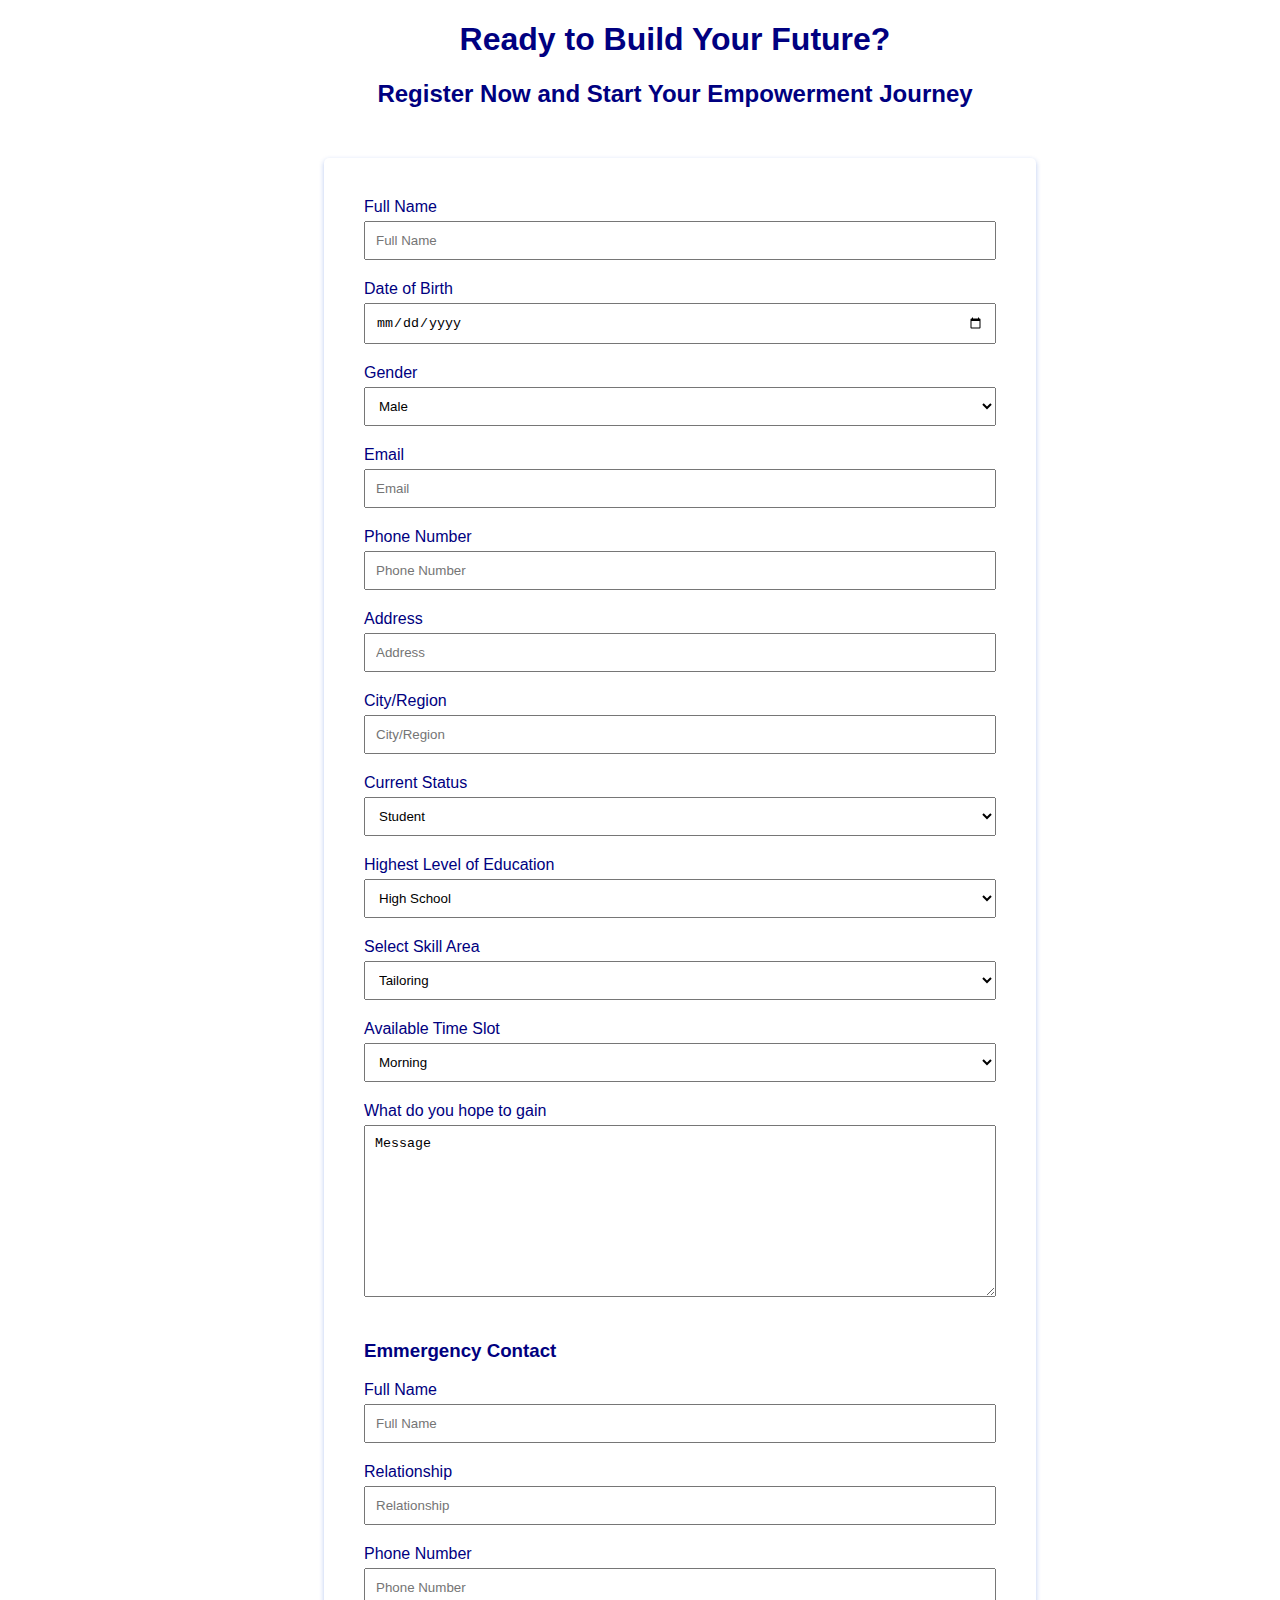
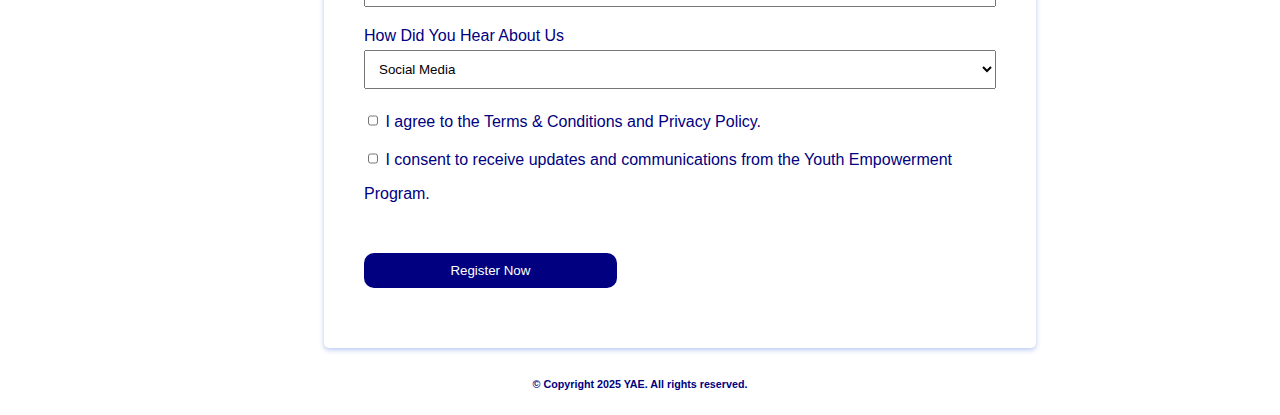
==== register.html @ e22ff188 "my capstone" ====
<!DOCTYPE html>
<html lang="en">
<head>
  <meta charset="UTF-8">
  <meta name="viewport" content="width=device-width, initial-scale=1.0">
  <title>YAE Register Form</title>
  <link rel="stylesheet" href="style.css">
  <link rel="icon" type="image/x-icon" href="images/1736949590211.png">
</head>
<body>
  <div class="reg">
    <h1>Ready to Build Your Future?</h1>
    <h2>Register Now and Start Your Empowerment Journey</h2>
  </div>
  <form class="reg-form">
    <label for="fname">Full Name</label>
    <input type="text" placeholder="Full Name" id="fname" name="fname">
    <br>
    <label for="dob">Date of Birth</label>
    <input type="date" id="dob" name="dob">
    <br>
   
    <label for="gender">Gender</label><br>
    <select id="gender" name="gender">
      <option value="Male">Male</option>
      <option value="Female">Female</option>
    </select>
    <br>
    <label for="email">Email</label>
    <input type="email" id="email" name="email" placeholder="Email">
    <br>
    <label for="pnumber">Phone Number</label>
    <input type="number" id="pnumber" name="pnumber" placeholder="Phone Number">
    <br>
    <label for="address">Address</label>
    <input type="text" id="address" name="address" placeholder="Address">
    <br>
    <label for="C&R">City/Region</label>
    <input type="text" id="C&R" name="C&R" placeholder="City/Region">
    <br>
   
    <label for="status">Current Status</label><br>
    <select id="status" name="status">
      <option value="student"> Student</option>
      <option value="graduate"> Graduate</option>
      <option value="job seeker"> Job Seeker</option>
      <option value="employed"> Employed</option>
      <option value="Entrepreneur">Entrepreneur</option>
    </select>
    <br>
    <label for="status">Highest Level of Education</label><br>
    <select id="status" name="status">
      <option value="High School">High School</option>
      <option value=" Diploma"> Diploma</option>
      <option value=" Bachelor's">  Bachelor's</option>
      <option value="employed"> Employed</option>
      <option value="Entrepreneur">Entrepreneur</option>
    </select>
    <br>
    <label for="interest">Select Skill Area</label><br>
    <select id="interest" name="interest">
      <option value="tailoring">Tailoring</option>
      <option value="hair dressing">Hair Dressing</option>
      <option value="tyedye">Tye Dye</option>
      <option value="Catering">Catering</option>
      <option value="pastries">Pastries</option>
      <option value="makeup">Make Up</option>
      <option value="coding"> Coding</option>
      <option value="interior">Interior DEsign</option>
    </select>
    <br>
    <label for="time-slot">Available Time Slot</label><br>
    <select id="time-slot" name="time-slot">
      <option value="morning">Morning</option>
      <option value="afternoon">Afternoon</option>
    </select>
    <br>
    <label for="hope">What do you hope to gain</label><br>
    <textarea rows="10" cols="30" name="placeholder" >Message</textarea>
    <br>
    <h3>Emmergency Contact</h3>
    <label for="fname">Full Name</label>
    <input type="text" placeholder="Full Name" id="fname" name="fname">
    <br>
    <label for="rlsp">Relationship</label>
    <input type="text" placeholder="Relationship" id="rlsp" name="rlsp">
    <br>
    <label for="pnumber">Phone Number</label>
    <input type="number" id="pnumber" name="pnumber" placeholder="Phone Number">
    <br>
    <label for="get-info">How Did You Hear About Us</label><br>
    <select id="get-info" name="get-info">
      <option value="social"> Social Media</option>
      <option value="family">Family</option>
      <option value="friend">Friend</option>
      <option value="radio">Radio</option>
      <option value="community">Community Event</option>
      <option value="other">Other</option>
    </select>
    <br>
    <input type="checkbox" id="terms" value="terms" name="terms and condition" required>
    <label for="terms">I agree to the Terms & Conditions and Privacy Policy.</label>
    <br>
    <input type="checkbox" id="consent" value="consent" name="consent" required>
    <label for="consent"> I consent to receive updates and communications from the Youth Empowerment Program.</label>
    <br>
    <input type="submit" value="Register Now" class="sub2" onclick="window.location.href='index.html'">
  </form>
  <h6 class="reg-copy">&copy; Copyright 2025 YAE. All rights reserved.</p>
</body>
</html>
---- style.css ----
body{
font-family: 'Gill Sans', 'Gill Sans MT', Calibri, 'Trebuchet MS', sans-serif;
color: navy;

}
.navbar{
    background-color: white;
    position: sticky;
    top: 0;
    z-index: 1;
}
.navbar-brand{
    padding-left: 8%;
}
.img-logo{
    border-radius: 10%;
}
.img-logo.hi{
    border-radius: 10%;
    background-color: white;
}
.navbar-nav{
    padding-left: 11%;
    width: 100%;
}
.navbar-nav a{
    width: 22%;
}
.navbar-nav a:hover{
    color: red;
}
.navbar-light .navbar-nav .nav-link.active, .navbar-light .navbar-nav show>.nav-link{
    color: navy;
}
.d-flex{
    display: flex !important;
    padding-left: 19%;
    color: white;
}
.btn{
    background-color: navy;
}
.btn:hover{
    color: RED;
}
.btn-outline-dark{
    color: white;
}
header{
    background:linear-gradient(0deg, rgba(18, 74, 205, 0.3), rgba(49, 21, 234, 0.3)), url(images/1736949590219.jpg);
    background-size: cover;
    background-position: center;
    padding: 30px;
    margin: 0;
    color: white;
    text-align: center;
    height: 450px;
}
section{
    background: linear-gradient(0deg, rgba(18, 74, 205, 0.3), rgba(49, 21, 234, 0.3)), url(images/IMG_20240926_121741_317.jpg);
    background-size: cover;
    background-position: center;
    padding: 30px;
    margin: 0;
    color: white;
    text-align: center;
    height: 450px;
}
.slide-title{
    margin-top: 150px;
    font-size: 70px;
}
.slide-description{
    font-size: 19px;
    padding-left: 60px;
    padding-right: 60px;
}
.intro{
    text-align: center;
    padding-top: 90px;
    color: navy;
}
.intro-desc{
    padding-left: 8%;
    padding-right: 8%;
    color: navy;
}

.carousel-inner{
    margin-top: 20px;
    width: 80%;
    margin-left: 10%;
}
.column-title{
    margin-top: 60px;
    padding-top: 30px;
    color: navy;
    text-align: center;
}
.hero{
    padding-top: 70px;
    padding-left: 70px;
    padding-right: 70px;
    margin-top: 70px;
    color: navy;
    text-align: center;
}
.row.hi{
    margin-top: 10px;
}
.col.hi{
    border-radius: 20px;
    box-shadow: 0 2px 5px rgba(18, 74, 205, 0.3);
    padding: 40px;
    margin: 20px;
    color: navy;
}
@media (max-width: 700px) {
    .slide-title{
        margin-top: 50px;
        font-size: 60px;
    }
    .intro-desc{
        text-align: justify;
        text-align-last: center;
    }
    .row.a {
        --bs-gutter-x: 1.5rem;
        --bs-gutter-y: 0;
        display: flex;
        flex-direction: column-reverse;
        flex: 1 0 100%;
        flex-wrap: wrap;
        margin-top: calc(var(--bs-gutter-y)* -1);
        margin-right: calc(var(--bs-gutter-x) / -2);
        margin-left: calc(var(--bs-gutter-x) / -2);
    }
    .col.he {
        margin-top: 10px;
        margin-left: 0px;
    }
    .row.imp,.row.f{
            --bs-gutter-x: 1.5rem;
            --bs-gutter-y: 0;
            display: flex;
            flex-direction: column;
            flex: 1 0 100%;
            flex-wrap: wrap;
            margin-top: calc(var(--bs-gutter-y)* -1);
            margin-right: calc(var(--bs-gutter-x) / -2);
            margin-left: calc(var(--bs-gutter-x) / -2);
        
    }
    .hero{
        padding-top: 0px;
        padding-left: 20px;
        padding-right: 20px;
        margin-top: 40px;
        text-align: center;
        color: navy;
    }
    .d-flex3{
        display: flex !important;
        padding-left: 42%;
        color: white;
        margin-bottom: 50px;
    }  
    .card.me {
        position: relative;
        display: flex;
        flex-direction: column;
        min-width: 0;
        margin-top: 30px;
        word-wrap: break-word;
        background-color: #fff;
        background-clip: border-box;
        border: 1px solid rgba(0, 0, 0, .125);
        border-radius: .25rem;
    }
    .col.f{
        margin-top: 40px;
    }
    footer{
        margin: 100px;
        color: navy;
        max-width: 100%;
        display: flex;
        flex-direction: column;
    }
}
@media (min-width: 576px) {
    .d-flex2{
        display: flex !important;
        color: white;
    }
    .d-flex3{
        display: flex !important;
        color: white;
    }
} 
@media (min-width: 992px) {
    .d-flex2{
        display: flex !important;
        padding-left: 42%;
        color: white;
    }  
    .d-flex3{
        display: flex !important;
        padding-left: 42%;
        color: white;
    }  
}
.card.me{
    margin-left: 190px;
    margin-bottom: 10px;
}
.d-flex3{
    display: flex !important;
    padding-left: 42%;
    color: white;
}  
.col.he{
    margin-top: 10px;
    margin-left: 190px;
}
.col.me{
    margin-right: 19%;
    margin-top: 10px;
}
.col.be{
    margin-top: 10px;   
}
.card-title{
    color: navy;
}
.card-desc{
    color: navy;
}
.column-title.hi{
    margin-top: 10px;
    color: navy;
    text-align: center;
}
.container.hi{
    background-color: lightgreen;
    max-width: 100%;
    border-radius: 20px;
    margin-bottom: 30px;
    
}
.he{
    color: navy;
    padding-bottom: 100px;
}
footer{
    margin: 100px 100px 0px 100px;
    color: navy;
    max-width: 100%;
    background-color: #fff;
}
.be{
    padding-top: 30px;
}
.ce{
    padding-left: 10px;
    padding-top: 30px;
}
.fas{
    font-size: 40px;
}
.bel{
    padding-top: 30px;
    width: 30px;
    color: black;
}
.col.h{
    margin-top: 10px;
    margin-left: 16%;
}
.col.p{
    margin-right: 16%;
    margin-top: 10px;
}
.col.m{
    margin-top: 10px;
}
.reg-copy{
    text-align: center;
}
@media (max-width: 700px)  {
    .col.h{
        margin-left: 0%;
        margin-top: 40px;
    }
    .col.p{
        margin-right: 16%;
        margin-top: 40px;
    }
}
/**-- done with homepage style--*/
.about-title{
    padding-top: 60px;
    font-family: 'Segoe UI', Tahoma, Geneva, Verdana, sans-serif;
}
.abt-desc{
    font-size: 50px;
    padding-left: 40px;
}
.my-img{
    width: 100%; 
    height: 600px; 
    border-radius: 20px;
    border: 2px solid navy;
}
hr{
    background-color: navy;
    width: 60%;
}
.col.abt{
    padding: 50px 50px 20px 20px;
    text-align: justify;
}
.col.abt2{
    padding: 30px 30px 30px 40px;
    margin-top: 30px;
}
.col.img{
    padding: 20px;
}
.btn2{
    background-color: navy;
    width: 180px;
    height: 40px;
    padding: 10px;
    margin-left: 0;
    margin-top: 10px;
    border-radius: 20px;
    border-style: none;
    color: white;
}
.btn2:hover{
    background-color: rgb(53, 52, 52);
    color: RED;
}
.parent2{
    border-radius: 30px;
    padding: 10px 20px 10px 20px;
    width: 80%;
    margin-left: 10%;
    margin-top: 50px;
}
.vm-img{
    width: 80%; 
    height: 300px;
}
.c-img{
    width: 80%;
    height: 400px;
}
.col.img2{
    padding-top: 80px;
    padding-left: 80px;
}
.col.img3{
    padding-left: 150px;
}
.col.abt3{
    padding: 60px;
}
@media (max-width: 700px) {
    .row.abt {
        --bs-gutter-x: 1.5rem;
        --bs-gutter-y: 0;
        display: flex;
        flex-direction: column;
        flex: 1 0 100%;
        flex-wrap: wrap;
        margin-top: calc(var(--bs-gutter-y)* -1);
        margin-right: calc(var(--bs-gutter-x) / -2);
        margin-left: calc(var(--bs-gutter-x) / -2);
    }
    .row.abt2 {
        --bs-gutter-x: 1.5rem;
        --bs-gutter-y: 0;
        display: flex;
        flex-direction: column-reverse;
        flex: 1 0 100%;
        flex-wrap: wrap;
        margin-top: calc(var(--bs-gutter-y)* -1);
        margin-right: calc(var(--bs-gutter-x) / -2);
        margin-left: calc(var(--bs-gutter-x) / -2);
    }
    .parent2{
        border-radius: 30px;
        padding: 10px 20px 10px 20px;
        width: 100%;
        margin-left: 0;
        margin-top: 50px;
        text-align: center;
    }
    .col.m{
        margin-top: 40px;
    }

    .my-img,.c-img{
        width: 100%; 
        height: 400px; 
        border-radius: 0px;
        border: 0px ;
    }
    .col.abt{
        padding: 50px 40px 20px 40px;
        text-align: justify;
        text-align-last: center;
    }
    .col.abt3{
        padding: 50px 20px 20px 20px;
        text-align: justify;
    }
    .vm-img{
        width: 100%; 
        height: 300px;
    }
    .col.img3{
        padding-left: 0px;
    }
   
}
/**--end of about page styling--**/
.banner{
    background:linear-gradient(0deg, rgba(18, 74, 205, 0.3), rgba(49, 21, 234, 0.3)), url(images/IMG_20240913_093248_016.jpg);
    background-size: cover;
    background-position: center;
    padding: 30px;
    margin: 0;
    color: white;
    text-align: center;
    height: 450px;
}
.slide-title.h{
    font-size: 90px;
    margin-top: 150px;
}
.contact{
    margin-top: 90px;
    padding: 50px;
}
.loc,.soc{
    color: grey;
    padding-left: 30px;
    
}
.col.form{
    background: white;
    margin: auto;
  }
  .soc{
    margin-top: 40px;
  }
 #Your-Name1,#email1,#message{
    margin-bottom: 5px;
    width: 100%;
    padding: 10px;
    background-color: rgb(223, 217, 217);
    border-style: none;
  }
  .enquiries{
    font-size: 50px;
    line-height: 40px;
  }
  .row.e{
    margin-top: 40px;
  }
  .fas{
    font-size: 20px;
    margin-right: 10px;
  }
  .sub,.sub2{
    width: 40%;
    border-radius: 10px;
    background-color: navy;
    color: white;
    border-style: none;
  }
  .sub2:hover{
    background-color: rgb(53, 52, 52);
    color: RED;
  }
@media (max-width: 700px) {
    .slide-title.h {
        font-size: 70px;
        margin-top: 150px;
    }
    .enquiries{
        font-size: 50px;
        line-height: 50px;
      }
    .banner{
        height: 350px;
    }
    .row.m,.row.e{
        --bs-gutter-x: 1.5rem;
        --bs-gutter-y: 0;
        display: flex;
        flex-direction: column;
        flex: 1 0 100%;
        flex-wrap: wrap;
        margin-top: calc(var(--bs-gutter-y) * -1);
        margin-right: calc(var(--bs-gutter-x) / -2);
        margin-left: calc(var(--bs-gutter-x) / -2);
    }
    .col.form{
        background: white;
        margin-top: 30px;
    }
    .col.e{
        margin-top: 20px;
    }
}
/**-- done with contact style--**/
.prog-container{
    background-color: rgba(232, 230, 230, 1);
    padding-top: 30px;
    padding-bottom: 50px;
}
.service{
    background:linear-gradient(0deg, rgba(18, 74, 205, 0.3), rgba(49, 21, 234, 0.3)), url(images/IMG_20240923_115857_430.jpg);
    background-size: cover;
    background-position: center;
    padding: 30px;
    margin: 0;
    color: white;
    text-align: center;
    height: 450px;
}
.tailor,.coding,.catering,.tye-dye,.hair-makeup,.interior{
    width: 80%;
    margin-left: 10%;
    margin-top: 100px;
    background-color: white;
}
.t-img{
    width: 100%;
}
.col.t{
    padding: 50px 50px 0px 50px;
    width: 50%;
}
.col.t>p{
    padding-top: 20px;
    text-align: justify;
}
.sub2{
    margin-top: 50px;
}
.coding{
    margin-bottom: 70px;
}
@media (max-width: 700px) {
    .slide-description.s {
        font-size: 17px;
        padding-left: 0;
        padding-right: 0;
    }
    .row.t,.row.v{
        --bs-gutter-x: 1.5rem;
        --bs-gutter-y: 0;
        display: flex;
        flex-direction: column;
        flex: 1 0 100%;
        flex-wrap: wrap;
        margin-top: calc(var(--bs-gutter-y) * -1);
        margin-right: calc(var(--bs-gutter-x) / -2);
        margin-left: calc(var(--bs-gutter-x) / -2);
    }
    .row.v{
        flex-direction: column-reverse;
    }
    .col.t{
        padding: 50px 30px 10px 30px;
        width: 100%;
    }
}
/**-- done with service style --**/
.reg-form{
    width: 50%;
    margin: 50px 0px 30px 25%;
    border-radius: 5px;
    padding: 40px;
    padding-right: 40px;
    box-shadow: 0 2px 5px rgba(18, 74, 205, 0.3);
}
input, select, textarea{
    width: 100%;
    padding: 10px;
    margin-bottom: 20px;
    margin-top: 5px;
    box-sizing: border-box;
}
input[type=checkbox]{
   width: 10px;
}
.reg{
    text-align: center;
    padding-left: 70px;
}
@media (max-width: 700px) {
    .reg-form{
        width: 70%;
        margin: 50px 25px 30px 35px;
        border-radius: 5px;
        padding: 30px;
        padding-right: 40px;
        box-shadow: 0 2px 5px rgba(18, 74, 205, 0.3);
    }
    .reg{
        text-align: center;
        padding-left: 0px;
    }
}
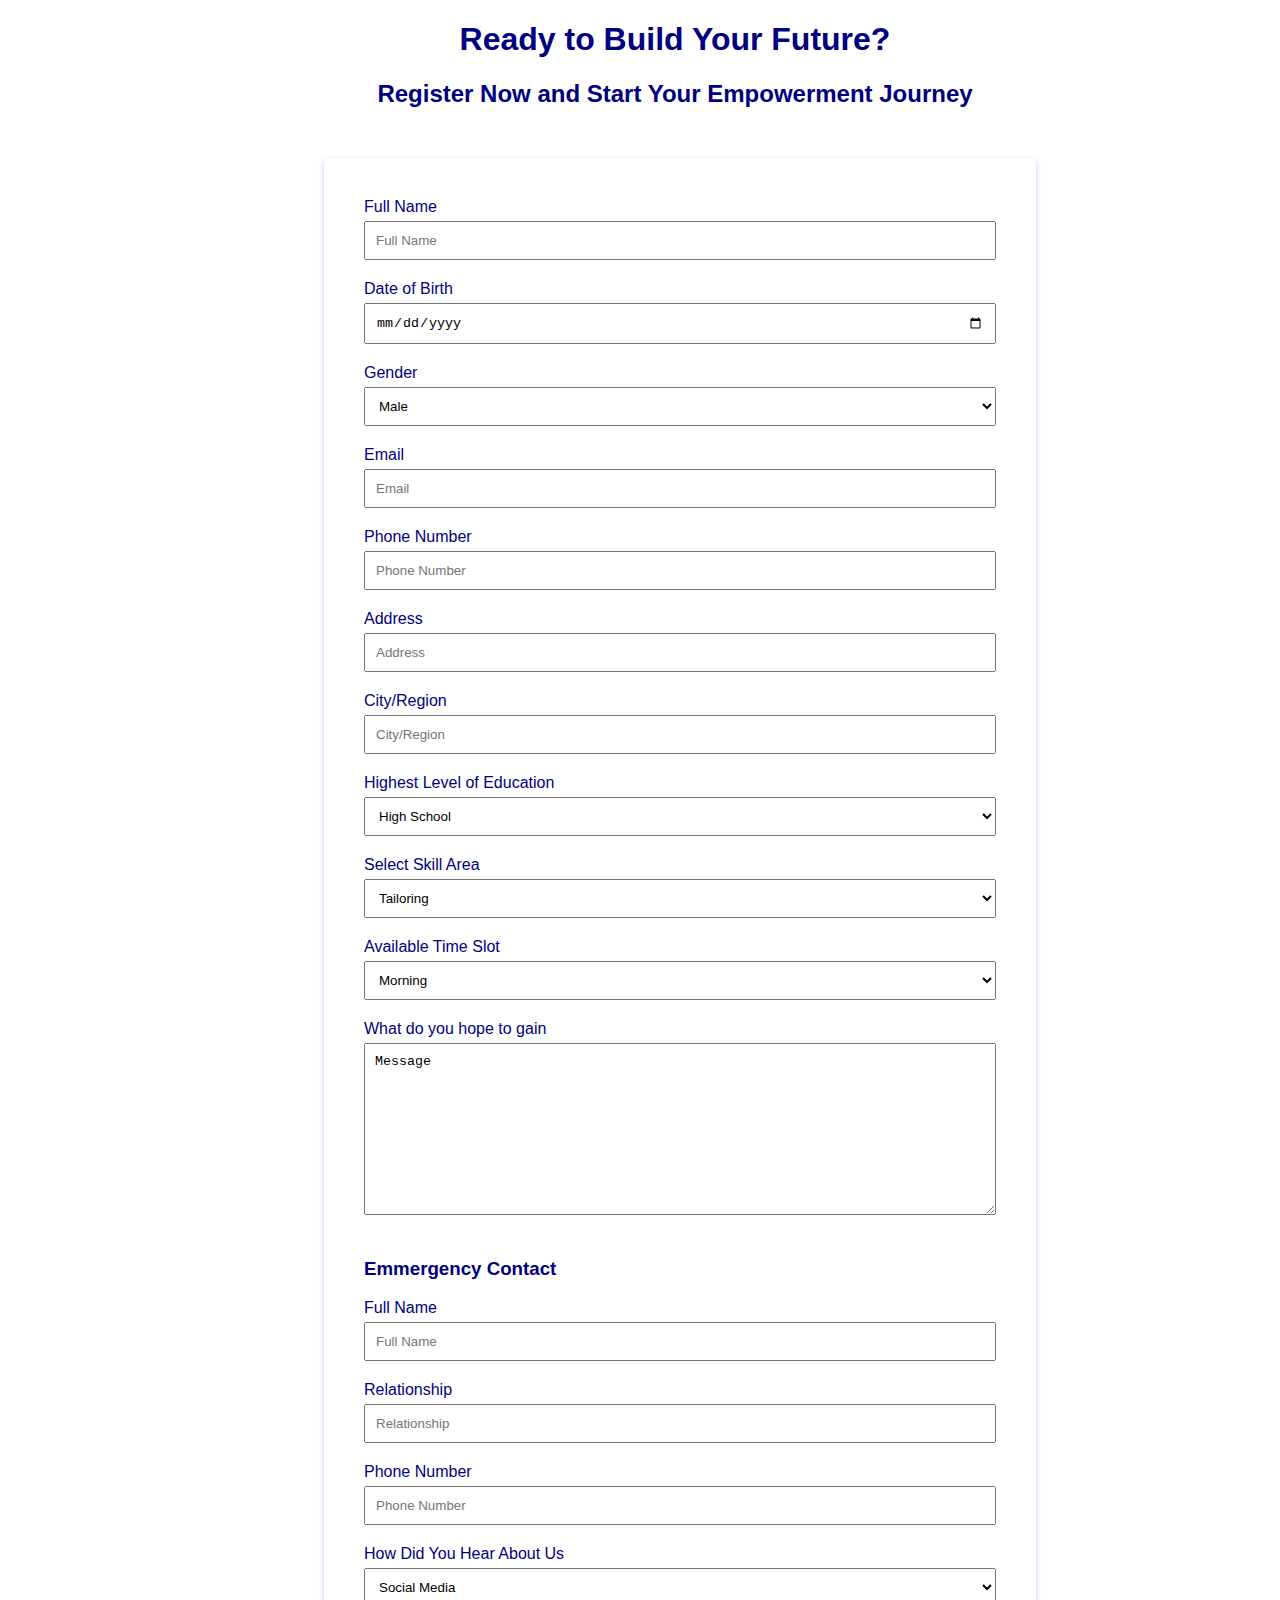
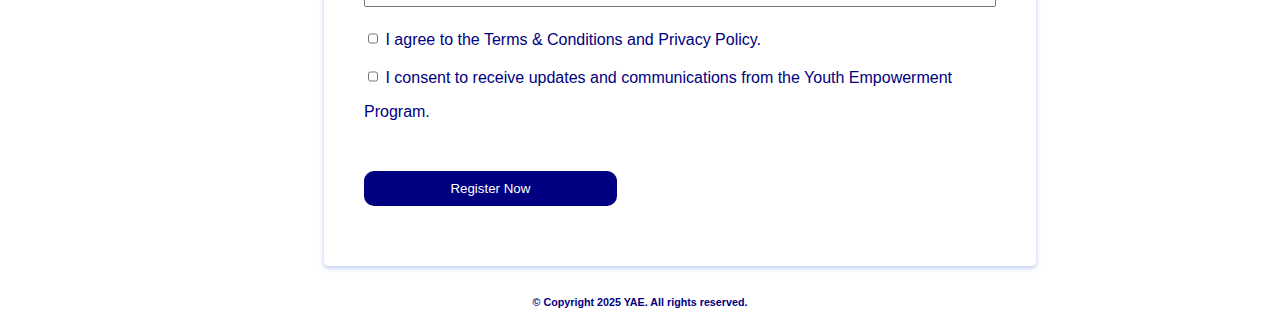
==== commit 3737938a: "my capstone" ====
--- a/register.html
+++ b/register.html
@@ -4,6 +4,7 @@
   <meta charset="UTF-8">
   <meta name="viewport" content="width=device-width, initial-scale=1.0">
   <title>YAE Register Form</title>
+  <script src="myjava.js"></script>
   <link rel="stylesheet" href="style.css">
   <link rel="icon" type="image/x-icon" href="images/1736949590211.png">
 </head>
@@ -14,42 +15,32 @@
   </div>
   <form class="reg-form">
     <label for="fname">Full Name</label>
-    <input type="text" placeholder="Full Name" id="fname" name="fname">
+    <input type="text" placeholder="Full Name" id="fname" name="fname"required>
     <br>
     <label for="dob">Date of Birth</label>
-    <input type="date" id="dob" name="dob">
+    <input type="date" id="dob" name="dob" required>
     <br>
    
     <label for="gender">Gender</label><br>
-    <select id="gender" name="gender">
+    <select id="gender" name="gender" required>
       <option value="Male">Male</option>
       <option value="Female">Female</option>
     </select>
     <br>
     <label for="email">Email</label>
-    <input type="email" id="email" name="email" placeholder="Email">
+    <input type="email" id="email" name="email" placeholder="Email" required>
     <br>
     <label for="pnumber">Phone Number</label>
-    <input type="number" id="pnumber" name="pnumber" placeholder="Phone Number">
+    <input type="number" id="pnumber" name="pnumber" placeholder="Phone Number" required>
     <br>
     <label for="address">Address</label>
-    <input type="text" id="address" name="address" placeholder="Address">
+    <input type="text" id="address" name="address" placeholder="Address" required>
     <br>
     <label for="C&R">City/Region</label>
-    <input type="text" id="C&R" name="C&R" placeholder="City/Region">
-    <br>
-   
-    <label for="status">Current Status</label><br>
-    <select id="status" name="status">
-      <option value="student"> Student</option>
-      <option value="graduate"> Graduate</option>
-      <option value="job seeker"> Job Seeker</option>
-      <option value="employed"> Employed</option>
-      <option value="Entrepreneur">Entrepreneur</option>
-    </select>
+    <input type="text" id="C&R" name="C&R" placeholder="City/Region" required>
     <br>
     <label for="status">Highest Level of Education</label><br>
-    <select id="status" name="status">
+    <select id="status" name="status" required>
       <option value="High School">High School</option>
       <option value=" Diploma"> Diploma</option>
       <option value=" Bachelor's">  Bachelor's</option>
@@ -58,7 +49,7 @@
     </select>
     <br>
     <label for="interest">Select Skill Area</label><br>
-    <select id="interest" name="interest">
+    <select id="interest" name="interest" required>
       <option value="tailoring">Tailoring</option>
       <option value="hair dressing">Hair Dressing</option>
       <option value="tyedye">Tye Dye</option>
@@ -66,11 +57,11 @@
       <option value="pastries">Pastries</option>
       <option value="makeup">Make Up</option>
       <option value="coding"> Coding</option>
-      <option value="interior">Interior DEsign</option>
+      <option value="interior">Interior Design</option>
     </select>
     <br>
     <label for="time-slot">Available Time Slot</label><br>
-    <select id="time-slot" name="time-slot">
+    <select id="time-slot" name="time-slot" required>
       <option value="morning">Morning</option>
       <option value="afternoon">Afternoon</option>
     </select>
@@ -80,16 +71,16 @@
     <br>
     <h3>Emmergency Contact</h3>
     <label for="fname">Full Name</label>
-    <input type="text" placeholder="Full Name" id="fname" name="fname">
+    <input type="text" placeholder="Full Name" id="fname" name="fname" required>
     <br>
     <label for="rlsp">Relationship</label>
-    <input type="text" placeholder="Relationship" id="rlsp" name="rlsp">
+    <input type="text" placeholder="Relationship" id="rlsp" name="rlsp" required>
     <br>
     <label for="pnumber">Phone Number</label>
-    <input type="number" id="pnumber" name="pnumber" placeholder="Phone Number">
+    <input type="number" id="pnumber" name="pnumber" placeholder="Phone Number" required>
     <br>
     <label for="get-info">How Did You Hear About Us</label><br>
-    <select id="get-info" name="get-info">
+    <select id="get-info" name="get-info" required>
       <option value="social"> Social Media</option>
       <option value="family">Family</option>
       <option value="friend">Friend</option>
@@ -104,7 +95,7 @@
     <input type="checkbox" id="consent" value="consent" name="consent" required>
     <label for="consent"> I consent to receive updates and communications from the Youth Empowerment Program.</label>
     <br>
-    <input type="submit" value="Register Now" class="sub2" onclick="window.location.href='index.html'">
+    <input type="submit" value="Register Now" class="sub2" onclick="myFunction()">
   </form>
   <h6 class="reg-copy">&copy; Copyright 2025 YAE. All rights reserved.</p>
 </body>
--- a/style.css
+++ b/style.css
@@ -71,7 +71,7 @@
     font-size: 70px;
 }
 .slide-description{
-    font-size: 19px;
+    font-size: 22px;
     padding-left: 60px;
     padding-right: 60px;
 }
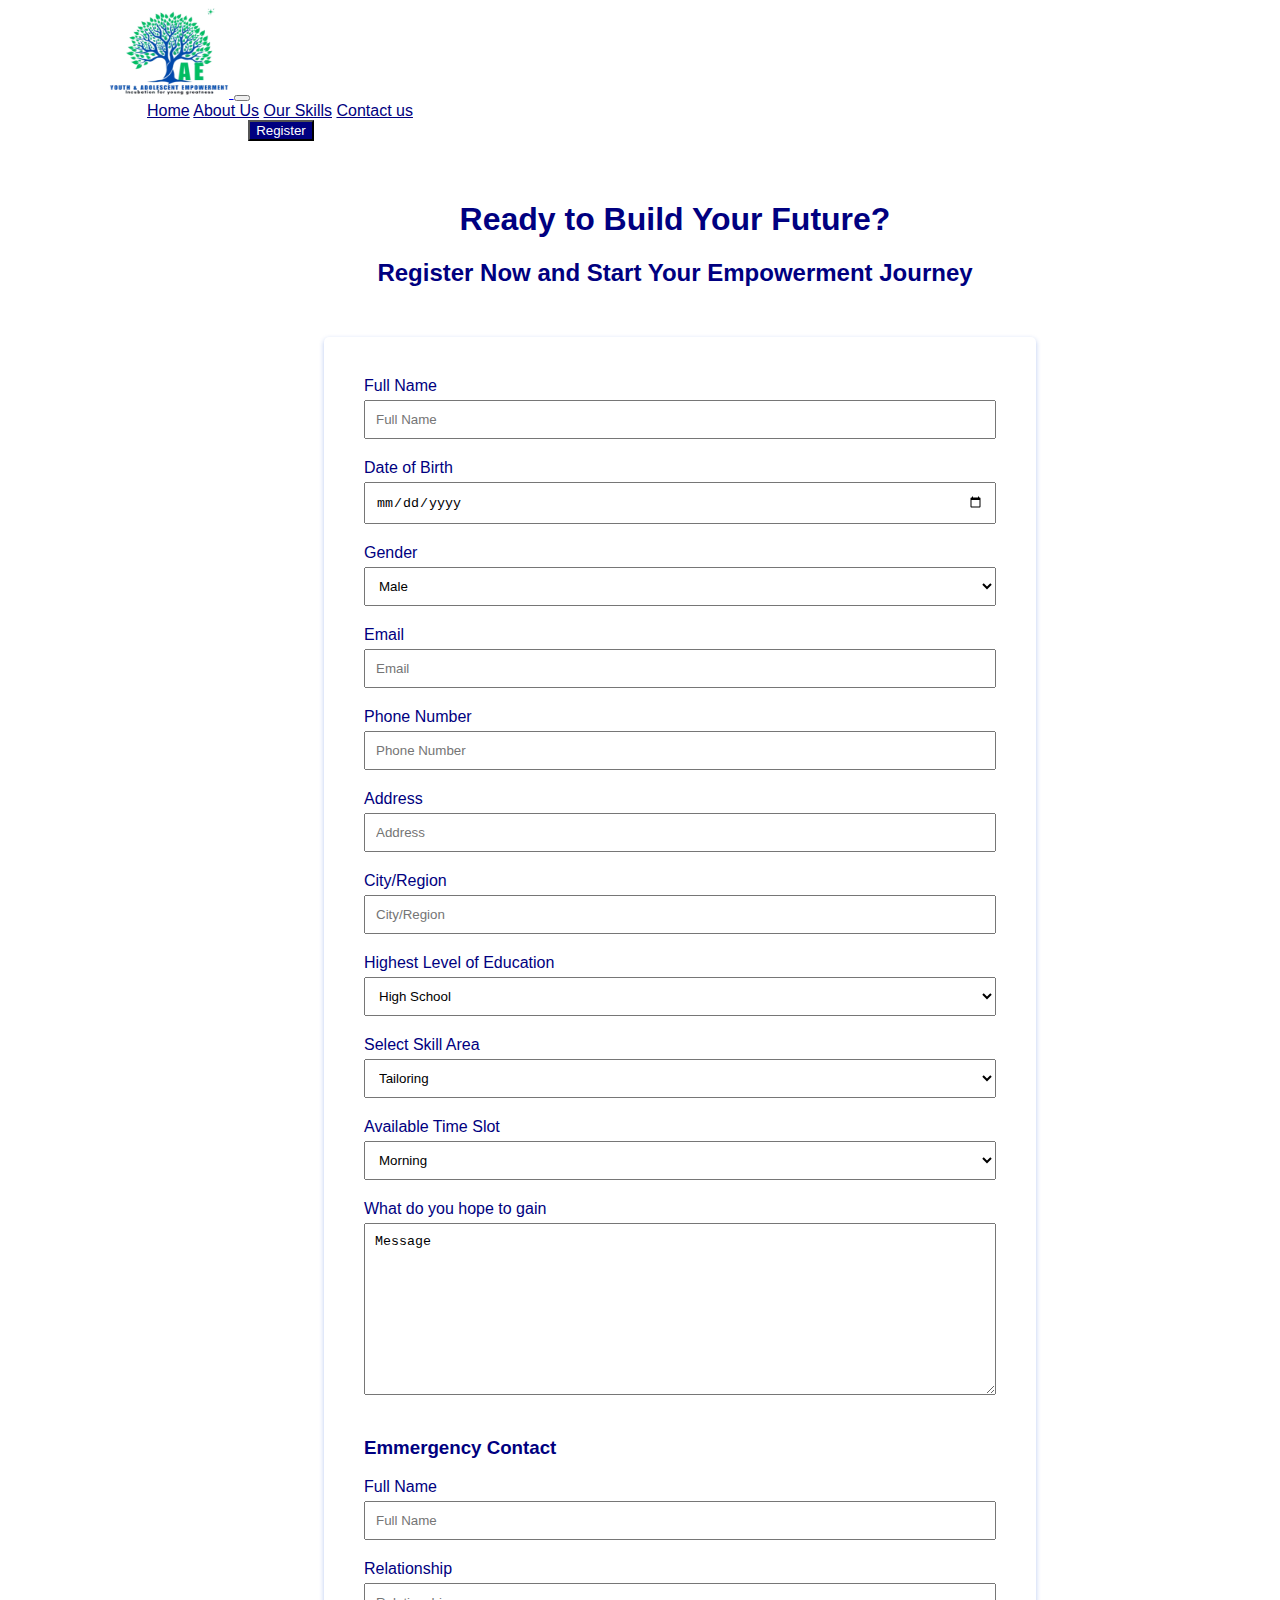
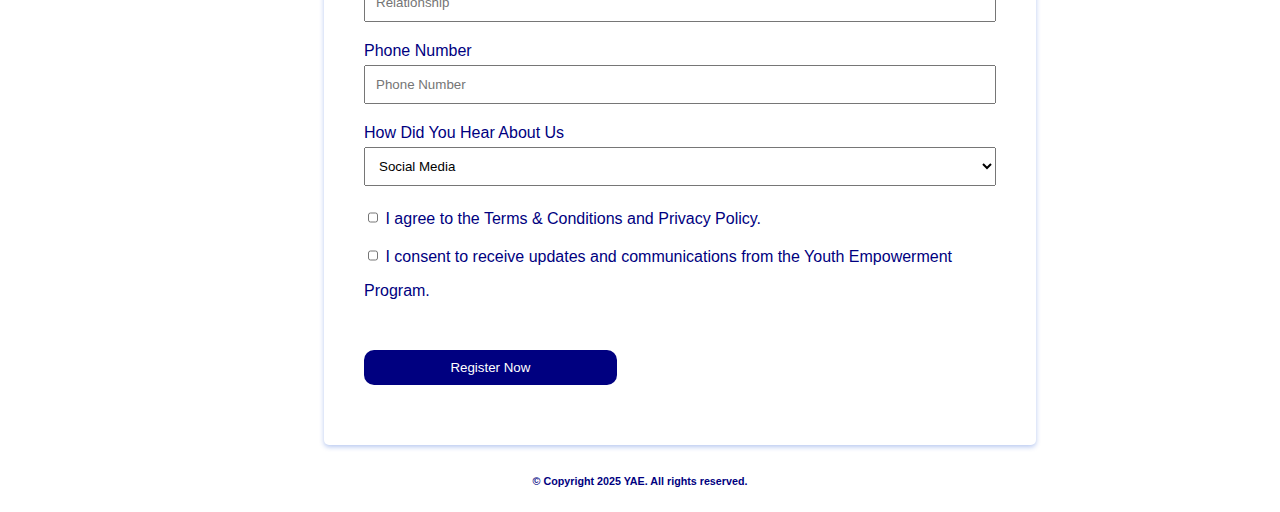
==== commit 7f729bdb: "my capstone" ====
--- a/register.html
+++ b/register.html
@@ -3,12 +3,36 @@
 <head>
   <meta charset="UTF-8">
   <meta name="viewport" content="width=device-width, initial-scale=1.0">
-  <title>YAE Register Form</title>
-  <script src="myjava.js"></script>
+  <title>YAE</title>
+  <link rel="stylesheet" href="https://stackpath.bootstrapcdn.com/bootstrap/5.0.0-alpha1/css/bootstrap.min.css" integrity="sha384-r4NyP46KrjDleawBgD5tp8Y7UzmLA05oM1iAEQ17CSuDqnUK2+k9luXQOfXJCJ4I" crossorigin="anonymous">
+  <script src="https://cdn.jsdelivr.net/npm/popper.js@1.16.0/dist/umd/popper.min.js" integrity="sha384-Q6E9RHvbIyZFJoft+2mJbHaEWldlvI9IOYy5n3zV9zzTtmI3UksdQRVvoxMfooAo" crossorigin="anonymous"></script>
+  <script src="https://stackpath.bootstrapcdn.com/bootstrap/5.0.0-alpha1/js/bootstrap.min.js" integrity="sha384-oesi62hOLfzrys4LxRF63OJCXdXDipiYWBnvTl9Y9/TRlw5xlKIEHpNyvvDShgf/" crossorigin="anonymous"></script>
+  <link rel="icon" type="image/x-icon" href="images/1736949590211.png">
   <link rel="stylesheet" href="style.css">
-  <link rel="icon" type="image/x-icon" href="images/1736949590211.png">
+  <link rel="stylesheet" href="https://cdnjs.cloudflare.com/ajax/libs/font-awesome/6.7.2/css/all.min.css">
+
 </head>
 <body>
+        <nav class="navbar navbar-expand-sm navbar-light">
+            <div class="container-fluid">
+                <a class="navbar-brand" href="index.html"><img src="images/1736949590211.png" width="120px" height="90px" class="img-logo"> </a>
+                <button class="navbar-toggler" type="button" data-toggle="collapse" data-target="#navbarID"
+                    aria-controls="navbarID" aria-expanded="false" aria-label="Toggle navigation">
+                    <span class="navbar-toggler-icon"></span>
+                </button>
+                <div class="collapse navbar-collapse" id="navbarID">
+                    <div class="navbar-nav">
+                        <a class="nav-link active" aria-current="page" href="index.html">Home</a>
+                        <a class="nav-link active" aria-current="page" href="about.html">About Us</a>
+                        <a class="nav-link active" aria-current="page" href="service.html">Our Skills</a>
+                        <a class="nav-link active" aria-current="page" href="contact.html">Contact us</a>
+                    </div>
+                    <form class="d-flex" role="register">
+                        <a><button  class="btn btn-outline-dark" type="button" onclick="window.location.href='register.html'">Register</button></a>
+                    </form>
+                </div>
+            </div>
+        </nav>
   <div class="reg">
     <h1>Ready to Build Your Future?</h1>
     <h2>Register Now and Start Your Empowerment Journey</h2>
--- a/style.css
+++ b/style.css
@@ -603,6 +603,7 @@
 .reg{
     text-align: center;
     padding-left: 70px;
+    margin-top: 60px;
 }
 @media (max-width: 700px) {
     .reg-form{
